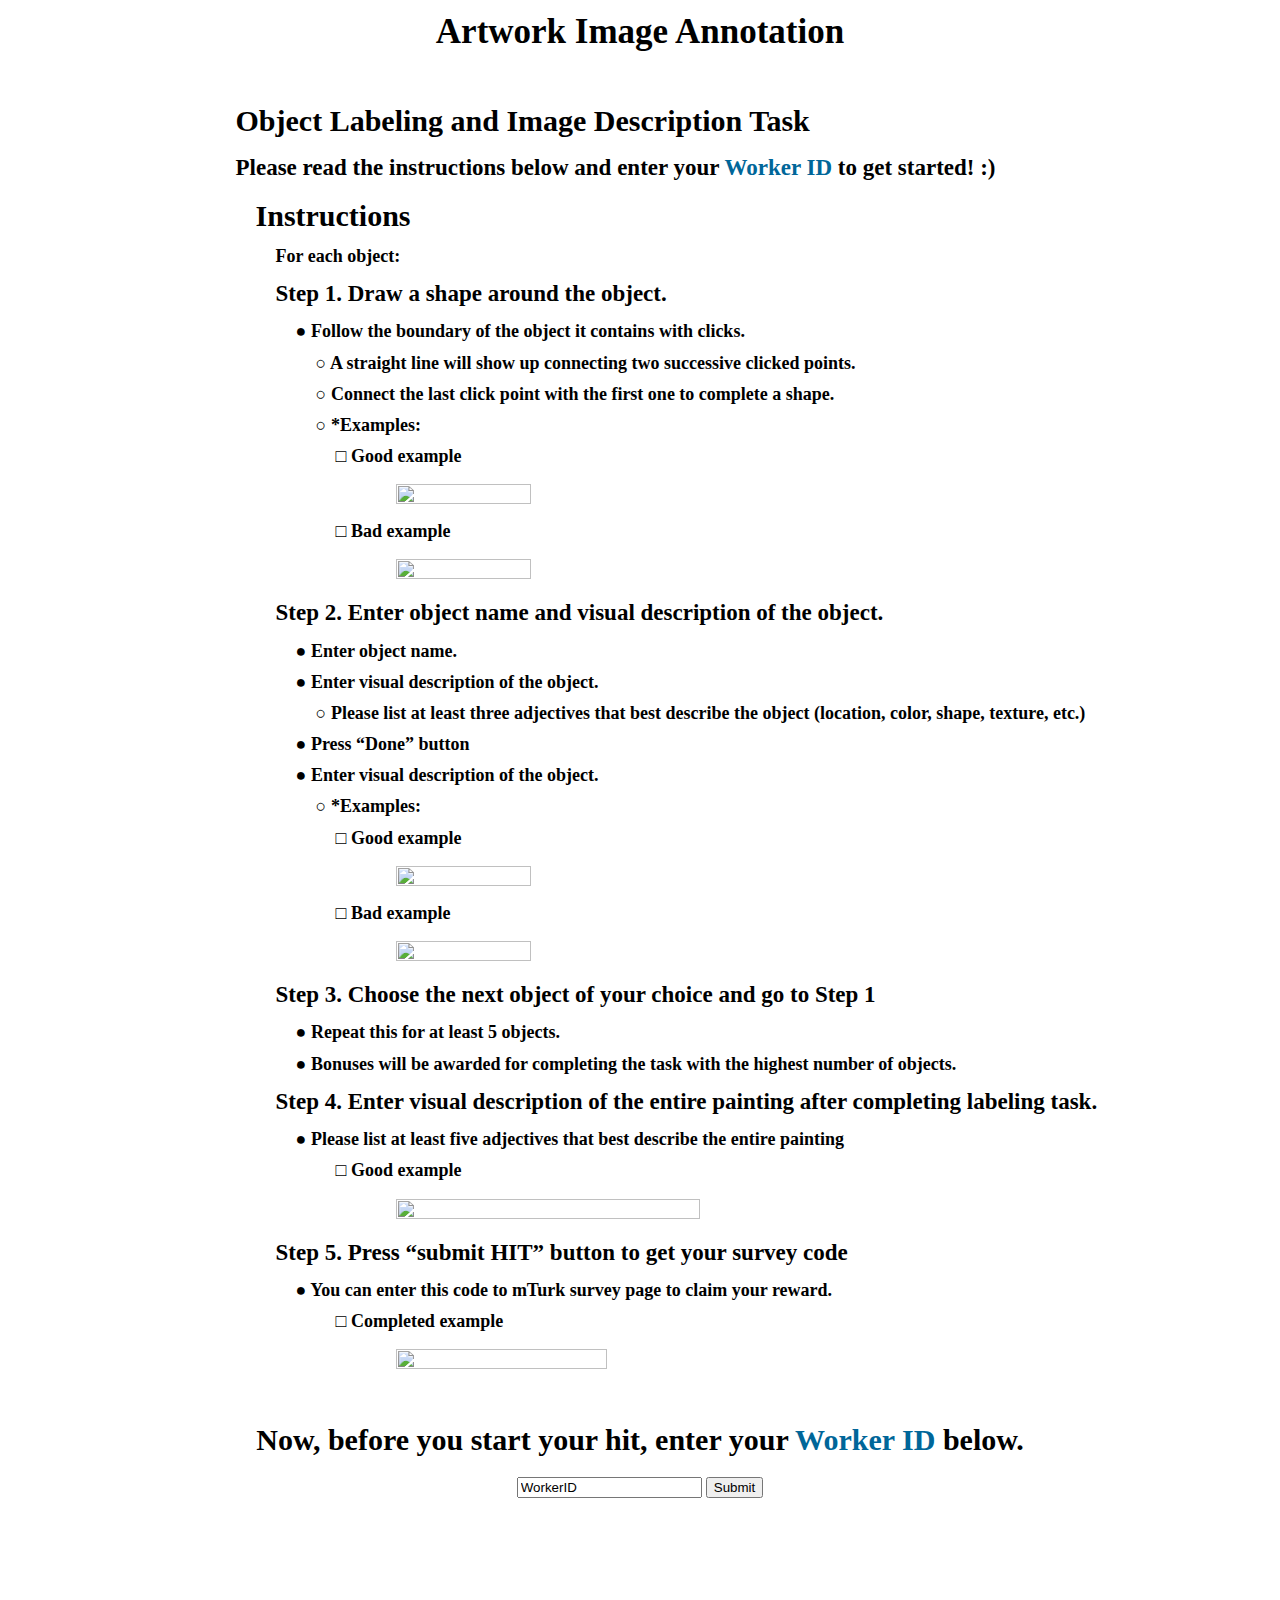
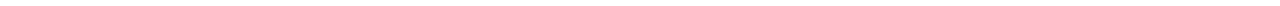
==== index_t.html @ 3b1bf7ec "test test" ====
<!DOCTYPE html PUBLIC
"-//W3C//DTD XHTML 1.0 Strict//EN"
"http://www.w3.org/TR/xhtml11/DTD/xhtml11-strict.dtd">
<html xmlns="http://www.w3.org/1999/xhtml"
      xmlns:svg="http://www.w3.org/2000/svg" 
      xmlns:xlink="http://www.w3.org/1999/xlink">
<head>
  <meta charset="utf-8" />
  <title>Artwork Image Annotation</title>
  <link rel="stylesheet" href="annotationTools/css/qunit-1.17.1.css" />
    <style>
        #instruction {
          padding-top: 20px;
          padding-right: 30px;
          padding-bottom: 10px;
          padding-left: 18%;
        }
        h1{
          font-size: 35px;
          line-height: 0.5em;
        }
        h2{
          font-size: 30px;
          line-height: 0.8em;
        }
        h3{
          font-size: 23px;
          line-height: 0.9em;
        }
        h4{
          font-size: 18px;
          line-height: 0.4em;
        }
        #textbox{
          padding-bottom: 100px;
        }
    </style>

</head>
<body>
  <center>

<h1>
    Artwork Image Annotation
</h1>
  </center>

     <div id="instruction">
         <h2>
          Object Labeling and Image Description Task
         </h2>
      <h3>
          Please read the instructions below and enter your <font color="#006699">Worker ID</font> to get started! :)
      </h3>

         <h2 style="padding-left: 20px">
             Instructions
         </h2>

         <h4 style="padding-left: 40px">
             For each object:
         </h4>

         <h3 style="padding-left: 40px">
             Step 1. Draw a shape around the object.
         </h3>

         <h4 style="padding-left: 60px">
             ● Follow the boundary of the object it contains with clicks.
         </h4>
         <h4 style="padding-left: 80px">
             ○ A straight line will show up connecting two successive clicked points.
         </h4>
         <h4 style="padding-left: 80px">
             ○ Connect the last click point with the first one to complete a shape.
         </h4>
         <h4 style="padding-left: 80px">
             ○ *Examples:
         </h4>
         <h4 style="padding-left: 100px">
             □ Good example
         </h4>
         <h4 style="padding-left: 160px">
             <img src="./Icons/inst_img/s1_good.png" width="40%" height="40%">
         </h4>
         <h4 style="padding-left: 100px">
             □ Bad example
         </h4>
         <h4 style="padding-left: 160px">
             <img src="./Icons/inst_img/s1_bad.png" width="40%" height="40%">
         </h4>


         <h3 style="padding-left: 40px">
             Step 2. Enter object name and visual description of the object.
         </h3>
         <h4 style="padding-left: 60px">
             ● Enter object name.
         </h4>
         <h4 style="padding-left: 60px">
             ● Enter visual description of the object.
         </h4>
         <h4 style="padding-left: 80px">
             ○ Please list at least three adjectives that best describe the object (location, color, shape, texture, etc.)
         </h4>
         <h4 style="padding-left: 60px">
             ● Press “Done” button
         </h4>
         <h4 style="padding-left: 60px">
             ● Enter visual description of the object.
         </h4>
         <h4 style="padding-left: 80px">
             ○ *Examples:
         </h4>
         <h4 style="padding-left: 100px">
             □ Good example
         </h4>
         <h4 style="padding-left: 160px">
             <img src="./Icons/inst_img/s2_good.png" width="40%" height="40%">
         </h4>
         <h4 style="padding-left: 100px">
             □ Bad example
         </h4>
         <h4 style="padding-left: 160px">
             <img src="./Icons/inst_img/s2_bad.png" width="40%" height="40%">
         </h4>


         <h3 style="padding-left: 40px">
             Step 3. Choose the next object of your choice and go to Step 1
         </h3>
         <h4 style="padding-left: 60px">
             ● Repeat this for at least 5 objects.
         </h4>
         <h4 style="padding-left: 60px">
             ● Bonuses will be awarded for completing the task with the highest number of objects.
         </h4>


         <h3 style="padding-left: 40px">
             Step 4. Enter visual description of the entire painting after completing labeling task.
         </h3>
         <h4 style="padding-left: 60px">
             ● Please list at least five adjectives that best describe the entire painting
         </h4>

         <h4 style="padding-left: 100px">
             □ Good example
         </h4>
         <h4 style="padding-left: 160px">
             <img src="./Icons/inst_img/s4_ex.png" width="60%" height="60%">
         </h4>


         <h3 style="padding-left: 40px">
             Step 5. Press “submit HIT” button to get your survey code
         </h3>
         <h4 style="padding-left: 60px">
             ● You can enter this code to mTurk survey page to claim your reward.
         </h4>

         <h4 style="padding-left: 100px">
             □ Completed example
         </h4>
         <h4 style="padding-left: 160px">
             <img src="./Icons/inst_img/s5_ex.png" width="50%" height="50%">
         </h4>





     </div>

  <center>

<h2>
    Now, before you start your hit, enter your <font color="#006699">Worker ID</font> below.
</h2>

  <div id="textbox">
      <input type="text" id="worker_id" value="WorkerID">

      <button onclick="var workerid = get_worker_id();
     location.href='http://ec2-18-217-59-91.us-east-2.compute.amazonaws.com//LabelMeAnnotationTool/tool.html?collection=art&mode=mt&folder=art&image=Starry.jpg&N=5&viewobj=n&username='+workerid">Submit</button>

  </div>
  </center>

<script>
function get_worker_id() {
  var name = document.getElementById("worker_id").value;
  return name;
}
function test(){
    console.log("test");
}
</script>


</body>
</html>
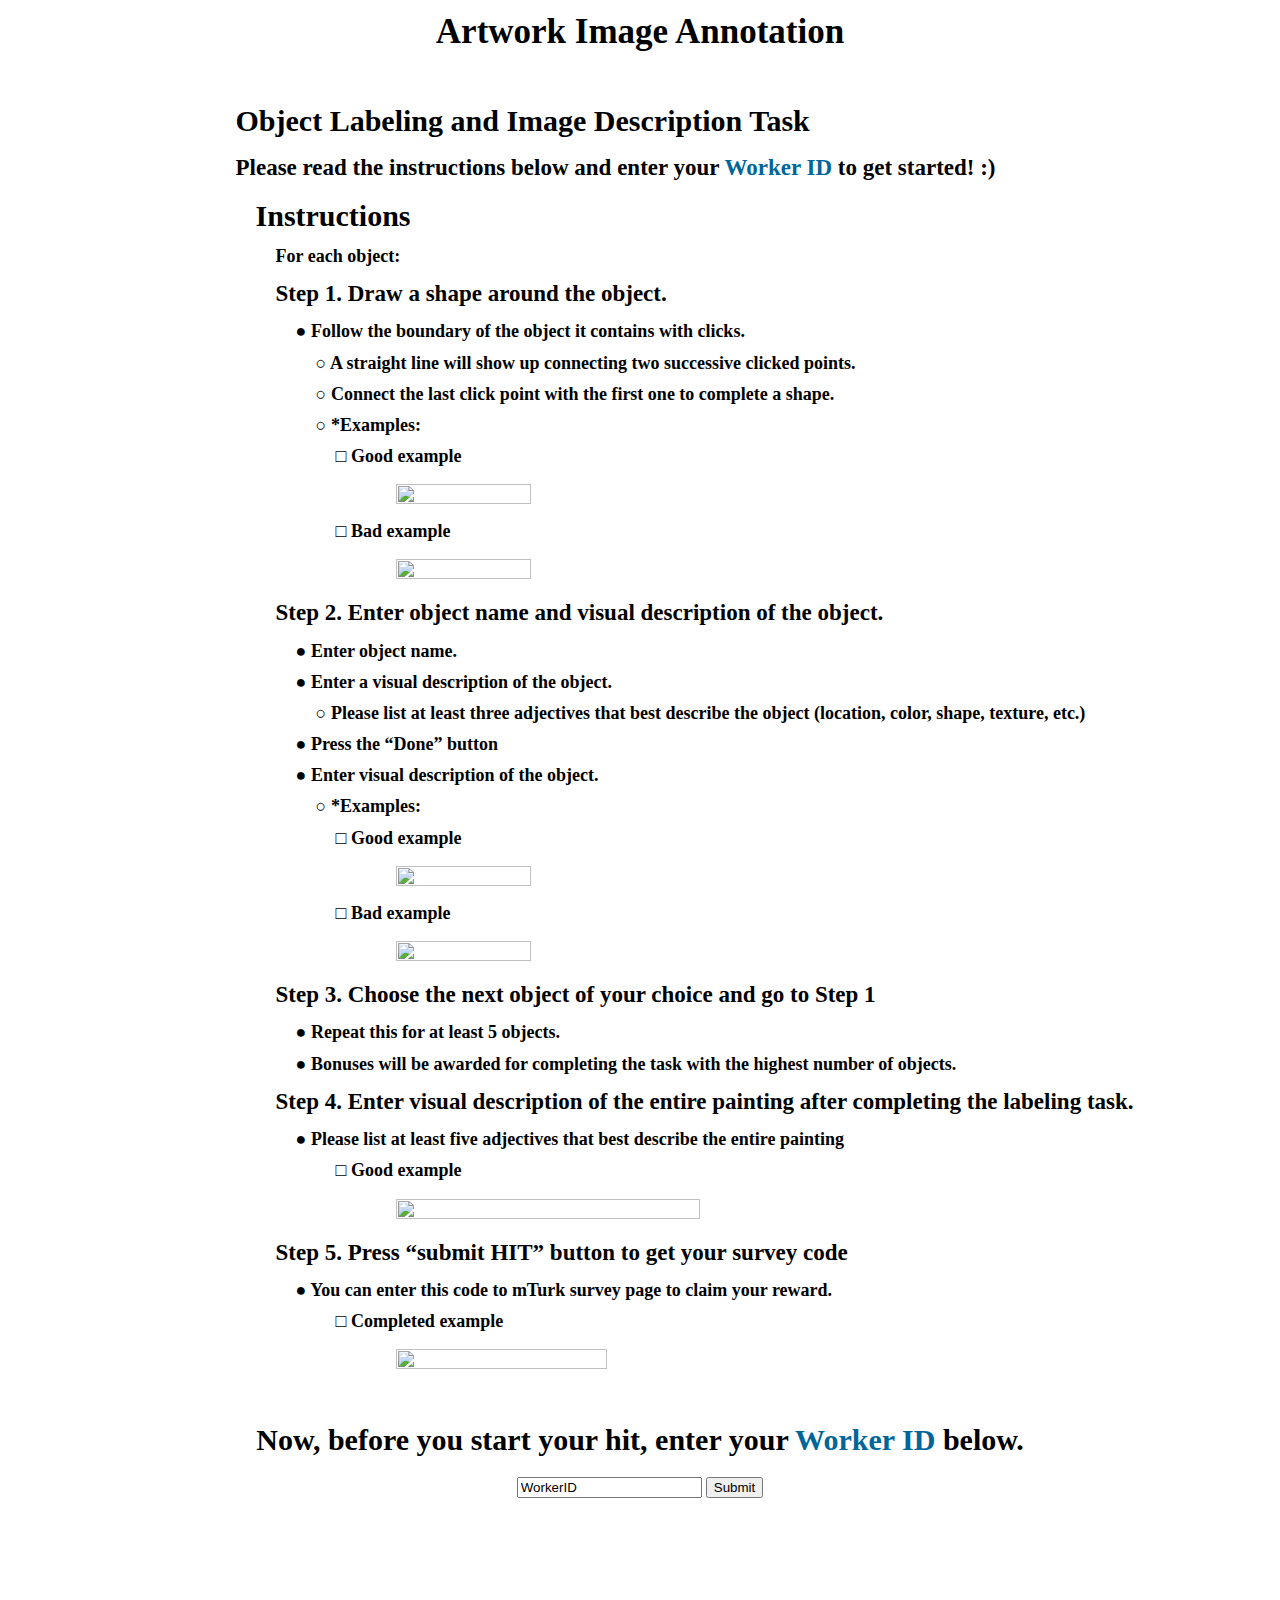
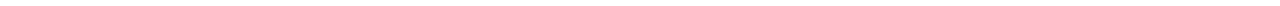
==== commit d3850e65: "test test" ====
--- a/index_t.html
+++ b/index_t.html
@@ -98,18 +98,18 @@
              ● Enter object name.
          </h4>
          <h4 style="padding-left: 60px">
+             ● Enter a visual description of the object.
+         </h4>
+         <h4 style="padding-left: 80px">
+             ○ Please list at least three adjectives that best describe the object (location, color, shape, texture, etc.)
+         </h4>
+         <h4 style="padding-left: 60px">
+             ● Press the “Done” button
+         </h4>
+         <h4 style="padding-left: 60px">
              ● Enter visual description of the object.
          </h4>
          <h4 style="padding-left: 80px">
-             ○ Please list at least three adjectives that best describe the object (location, color, shape, texture, etc.)
-         </h4>
-         <h4 style="padding-left: 60px">
-             ● Press “Done” button
-         </h4>
-         <h4 style="padding-left: 60px">
-             ● Enter visual description of the object.
-         </h4>
-         <h4 style="padding-left: 80px">
              ○ *Examples:
          </h4>
          <h4 style="padding-left: 100px">
@@ -138,7 +138,7 @@
 
 
          <h3 style="padding-left: 40px">
-             Step 4. Enter visual description of the entire painting after completing labeling task.
+             Step 4. Enter visual description of the entire painting after completing the labeling task.
          </h3>
          <h4 style="padding-left: 60px">
              ● Please list at least five adjectives that best describe the entire painting
@@ -182,7 +182,7 @@
       <input type="text" id="worker_id" value="WorkerID">
 
       <button onclick="var workerid = get_worker_id();
-     location.href='http://ec2-18-217-59-91.us-east-2.compute.amazonaws.com//LabelMeAnnotationTool/tool.html?collection=art&mode=mt&folder=art&image=Starry.jpg&N=5&viewobj=n&username='+workerid">Submit</button>
+     window.open('http://ec2-18-217-59-91.us-east-2.compute.amazonaws.com//LabelMeAnnotationTool/tool.html?collection=art&mode=mt&folder=art&image=Starry.jpg&N=5&viewobj=n&username='+workerid);">Submit</button>
 
   </div>
   </center>
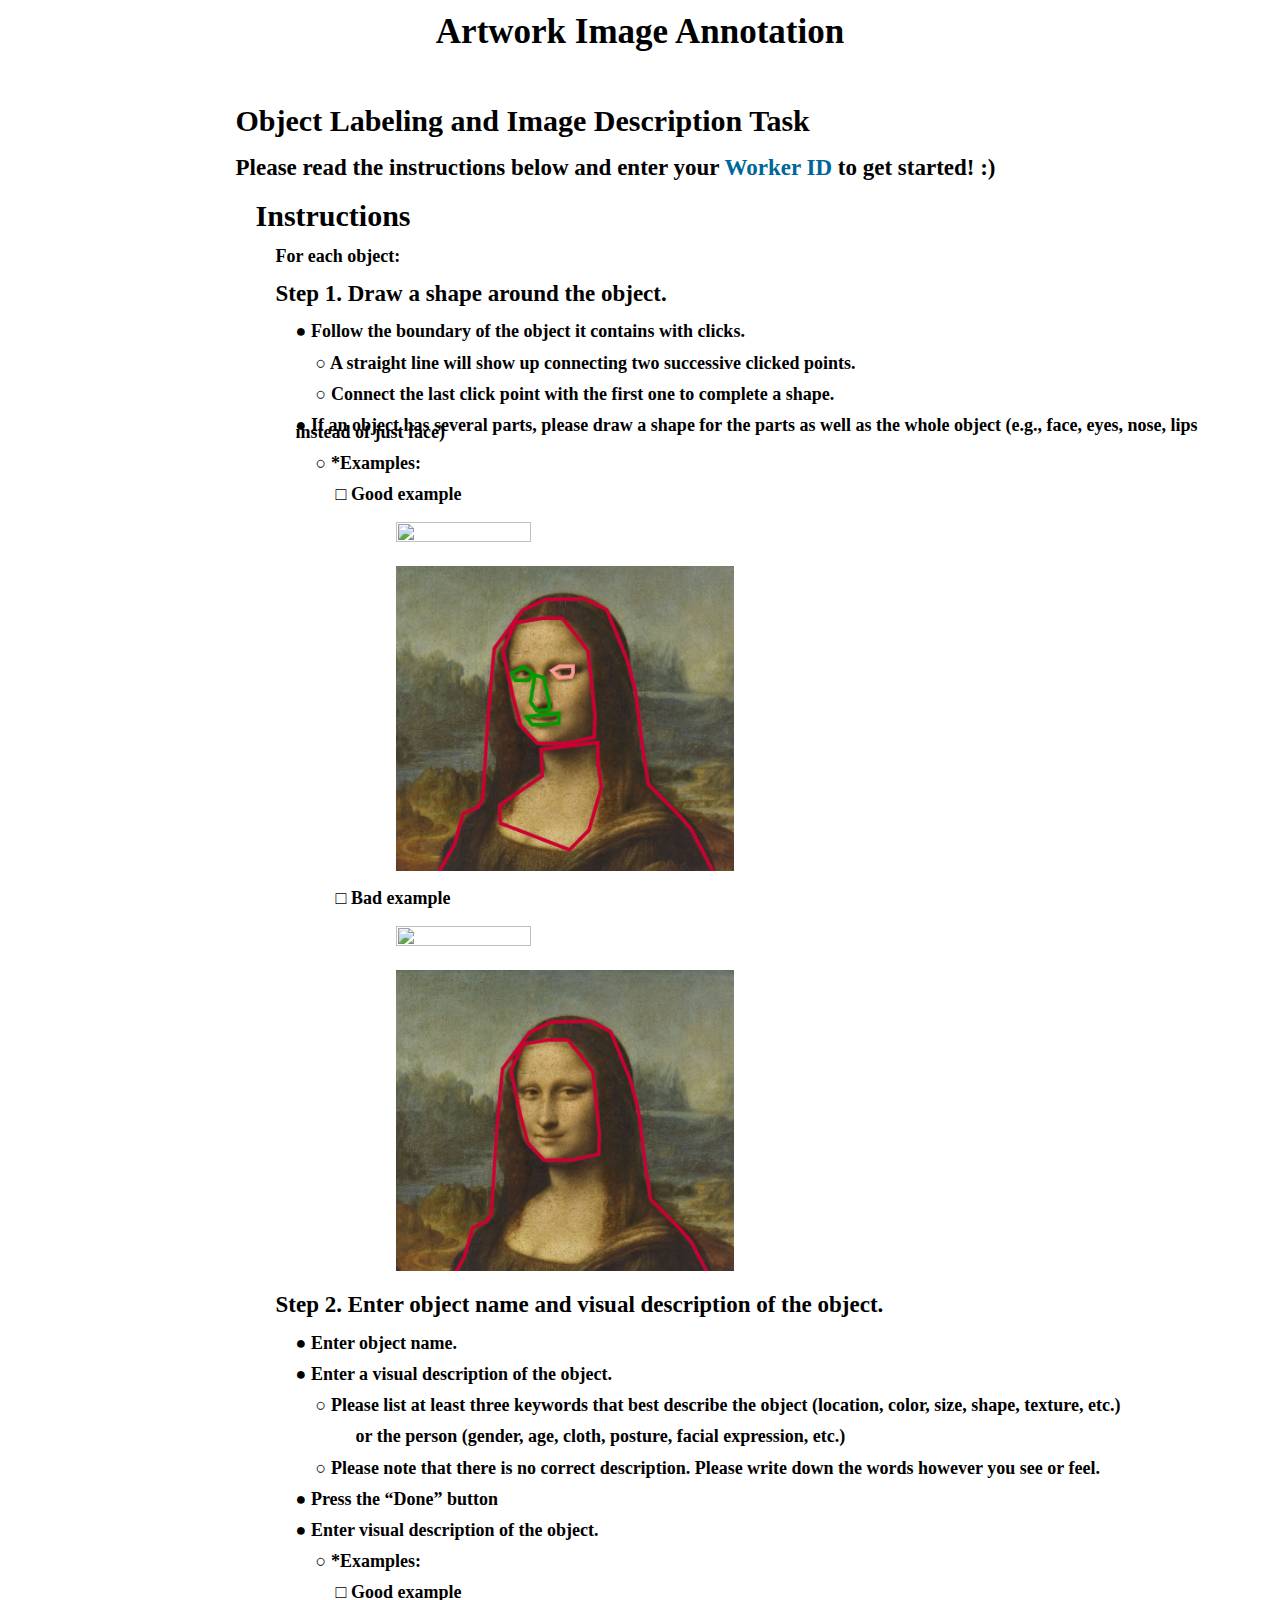
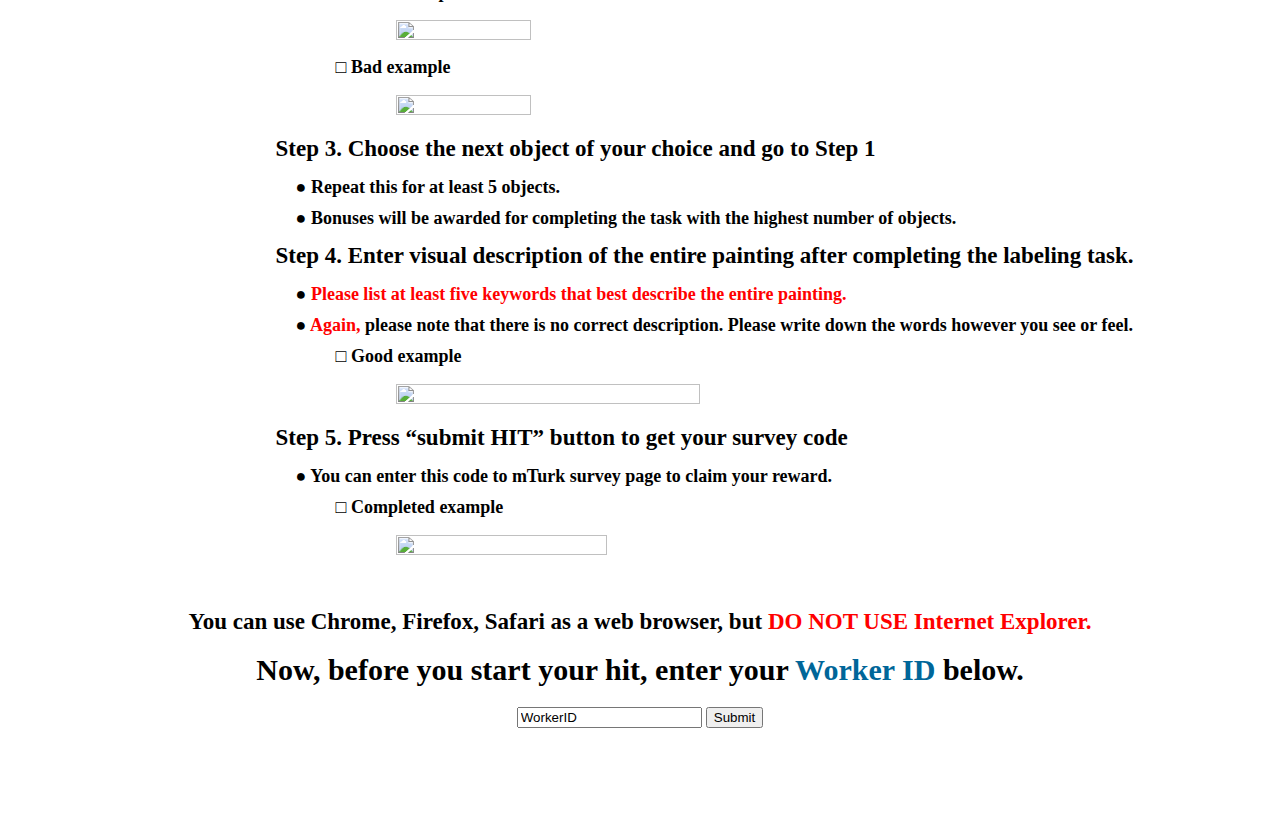
==== commit c8e66021: "test test" ====
--- a/index_t.html
+++ b/index_t.html
@@ -74,6 +74,10 @@
          <h4 style="padding-left: 80px">
              ○ Connect the last click point with the first one to complete a shape.
          </h4>
+         <h4 style="padding-left: 60px">
+             ● If an object has several parts, please draw a shape for the parts as well as the whole object (e.g., face, eyes, nose, lips instead of just face)
+         </h4>
+
          <h4 style="padding-left: 80px">
              ○ *Examples:
          </h4>
@@ -83,12 +87,18 @@
          <h4 style="padding-left: 160px">
              <img src="./Icons/inst_img/s1_good.png" width="40%" height="40%">
          </h4>
+         <h4 style="padding-left: 160px">
+             <img src="./Icons/inst_img/s1_good_2.png" width="40%" height="40%">
+         </h4>
          <h4 style="padding-left: 100px">
              □ Bad example
          </h4>
          <h4 style="padding-left: 160px">
              <img src="./Icons/inst_img/s1_bad.png" width="40%" height="40%">
          </h4>
+         <h4 style="padding-left: 160px">
+             <img src="./Icons/inst_img/s1_bad_2.png" width="40%" height="40%">
+         </h4>
 
 
          <h3 style="padding-left: 40px">
@@ -101,7 +111,14 @@
              ● Enter a visual description of the object.
          </h4>
          <h4 style="padding-left: 80px">
-             ○ Please list at least three adjectives that best describe the object (location, color, shape, texture, etc.)
+             ○ Please list at least three keywords that best describe the object (location, color, size, shape, texture, etc.)
+         </h4>
+         <h4 style="padding-left: 120px">
+             or the person (gender, age, cloth, posture, facial expression, etc.)
+         </h4>
+
+         <h4 style="padding-left: 80px">
+             ○ Please note that there is no correct description. Please write down the words however you see or feel.
          </h4>
          <h4 style="padding-left: 60px">
              ● Press the “Done” button
@@ -141,7 +158,10 @@
              Step 4. Enter visual description of the entire painting after completing the labeling task.
          </h3>
          <h4 style="padding-left: 60px">
-             ● Please list at least five adjectives that best describe the entire painting
+             ● <font color="red">Please list at least five keywords that best describe the entire painting.</font>
+         </h4>
+         <h4 style="padding-left: 60px">
+             ● <font color="red">Again, </font>please note that there is no correct description. Please write down the words however you see or feel.
          </h4>
 
          <h4 style="padding-left: 100px">
@@ -174,7 +194,12 @@
 
   <center>
 
+      <h3>
+          You can use Chrome, Firefox, Safari as a web browser, but <font color="red">DO NOT USE Internet Explorer.</font>
+      </h3>
+
 <h2>
+
     Now, before you start your hit, enter your <font color="#006699">Worker ID</font> below.
 </h2>
 
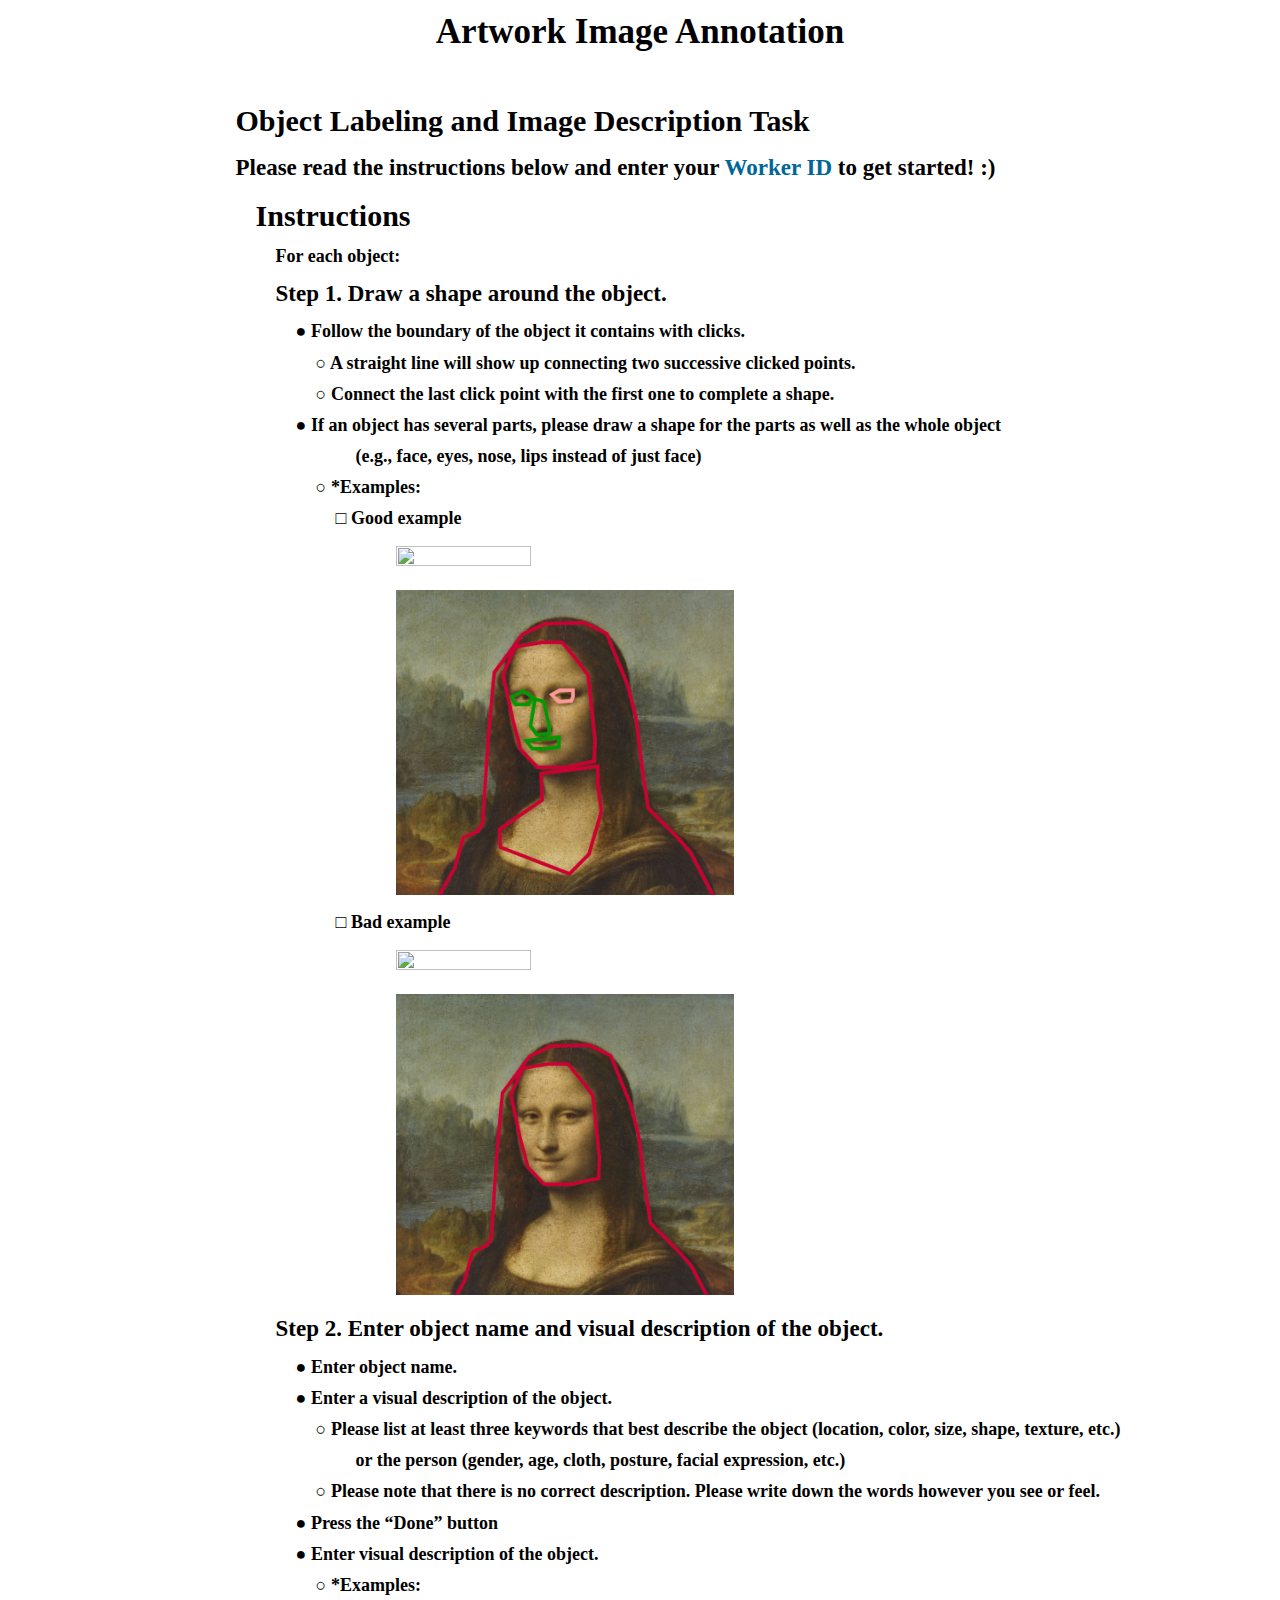
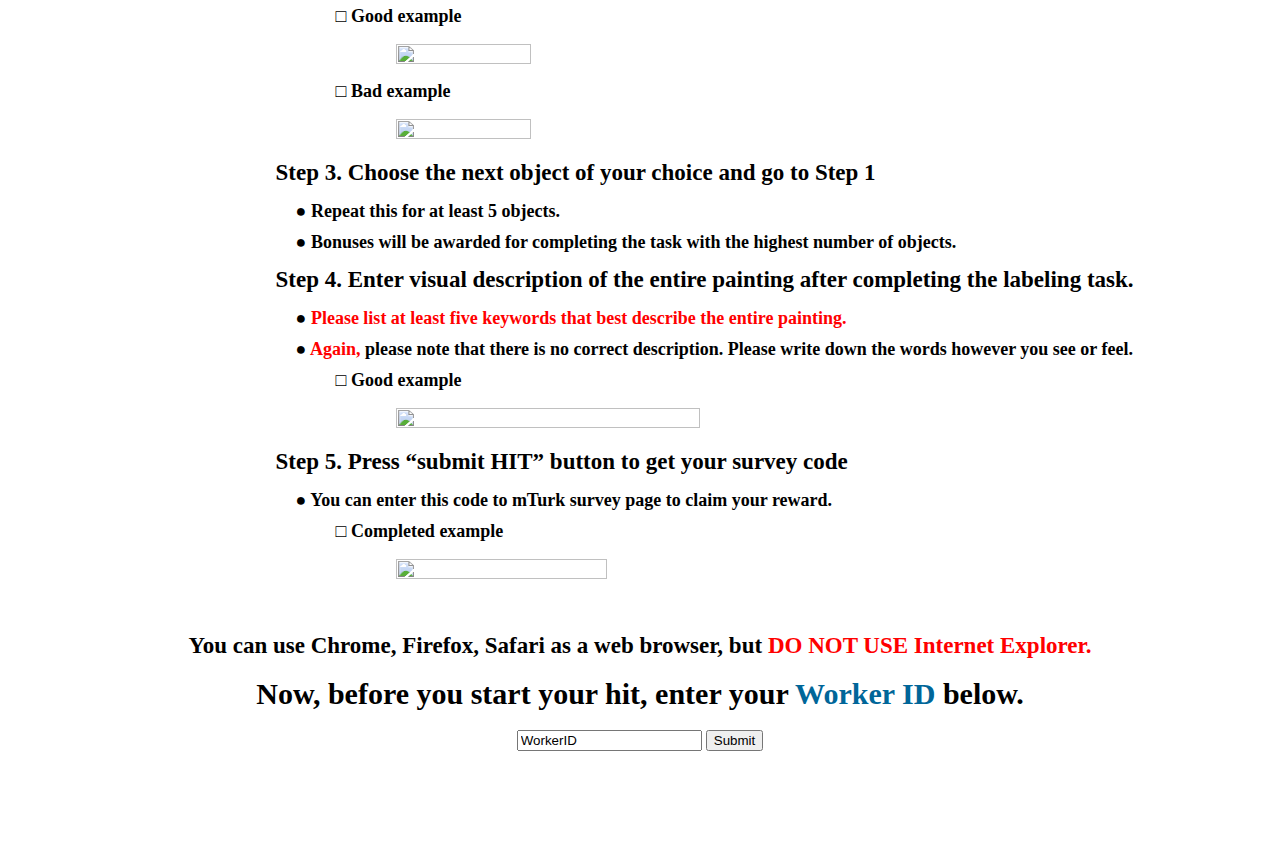
==== commit 6752d505: "test test" ====
--- a/index_t.html
+++ b/index_t.html
@@ -75,7 +75,10 @@
              ○ Connect the last click point with the first one to complete a shape.
          </h4>
          <h4 style="padding-left: 60px">
-             ● If an object has several parts, please draw a shape for the parts as well as the whole object (e.g., face, eyes, nose, lips instead of just face)
+             ● If an object has several parts, please draw a shape for the parts as well as the whole object
+         </h4>
+         <h4 style="padding-left: 120px">
+             (e.g., face, eyes, nose, lips instead of just face)
          </h4>
 
          <h4 style="padding-left: 80px">
